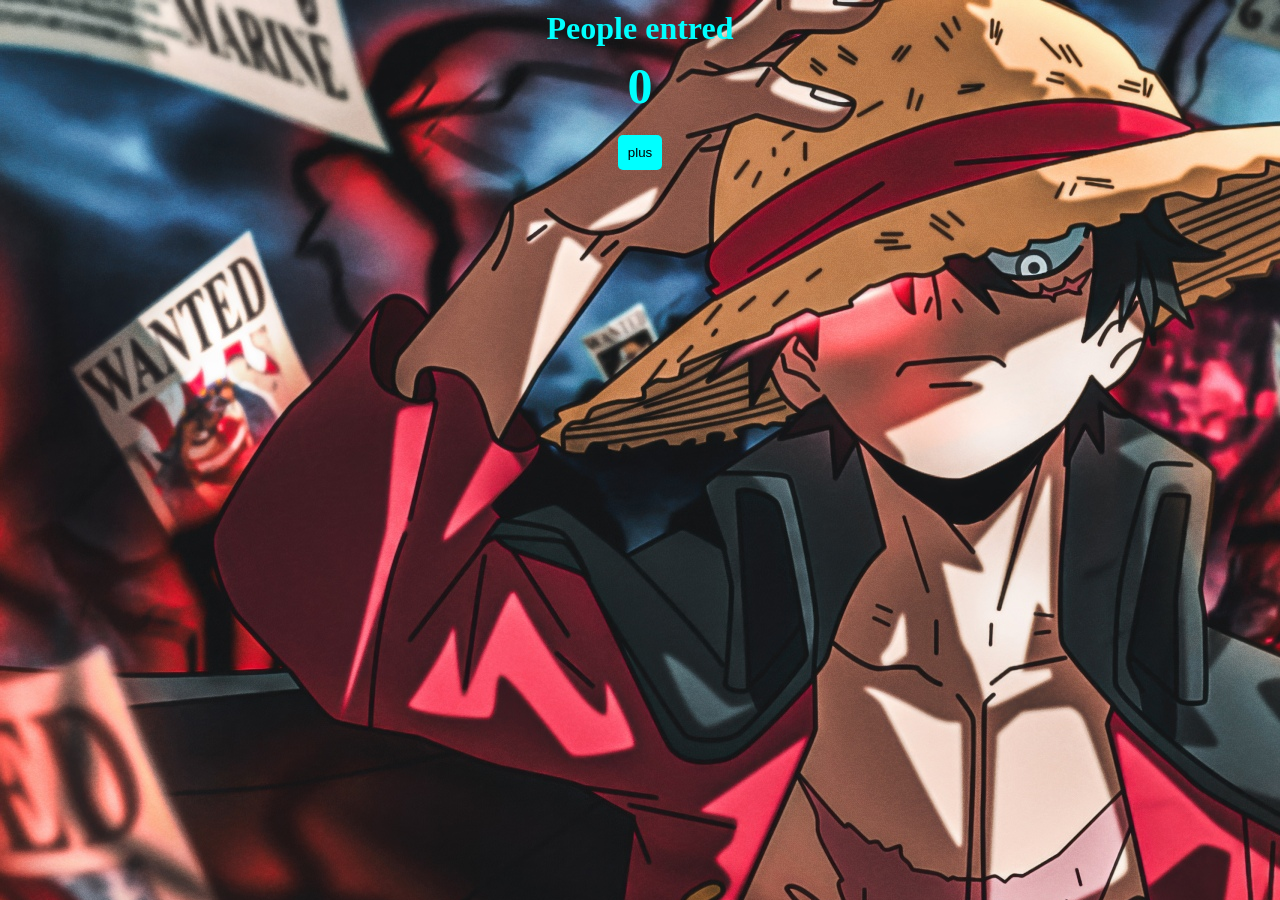
==== counter/index.html @ 50407fbe "basic JS" ====
<!DOCTYPE html>
<html lang="en">

<head>
    <meta charset="UTF-8">
    <meta name="viewport" content="width=device-width, initial-scale=1.0">
    <title>Document</title>
    <link rel="stylesheet" href="style.css">
</head>

<body>
    <h1>People entred</h1>
    <h2 id="count-el">0</h2>
    <script src="index.js"></script>
    <button id="increment-bu" onclick="increment()">plus</button>
</body>

</html>
---- counter/style.css ----
body {
    text-align: center;
    background-image: url("monkey-d-luffy-1920x1080-26035.jpg");
    font-weight: bold;
    color: aqua;

}

h1 {
    margin-top: 10px;
    margin-bottom: 10px;
}

h2 {
    font-size: 50px;
    margin-top: 0;
    margin-bottom: 20px;
}

button {
    border: none;
    padding: 10px 10px;
    background-color: aqua;
    border-radius: 5px;
    text-align: center;


}
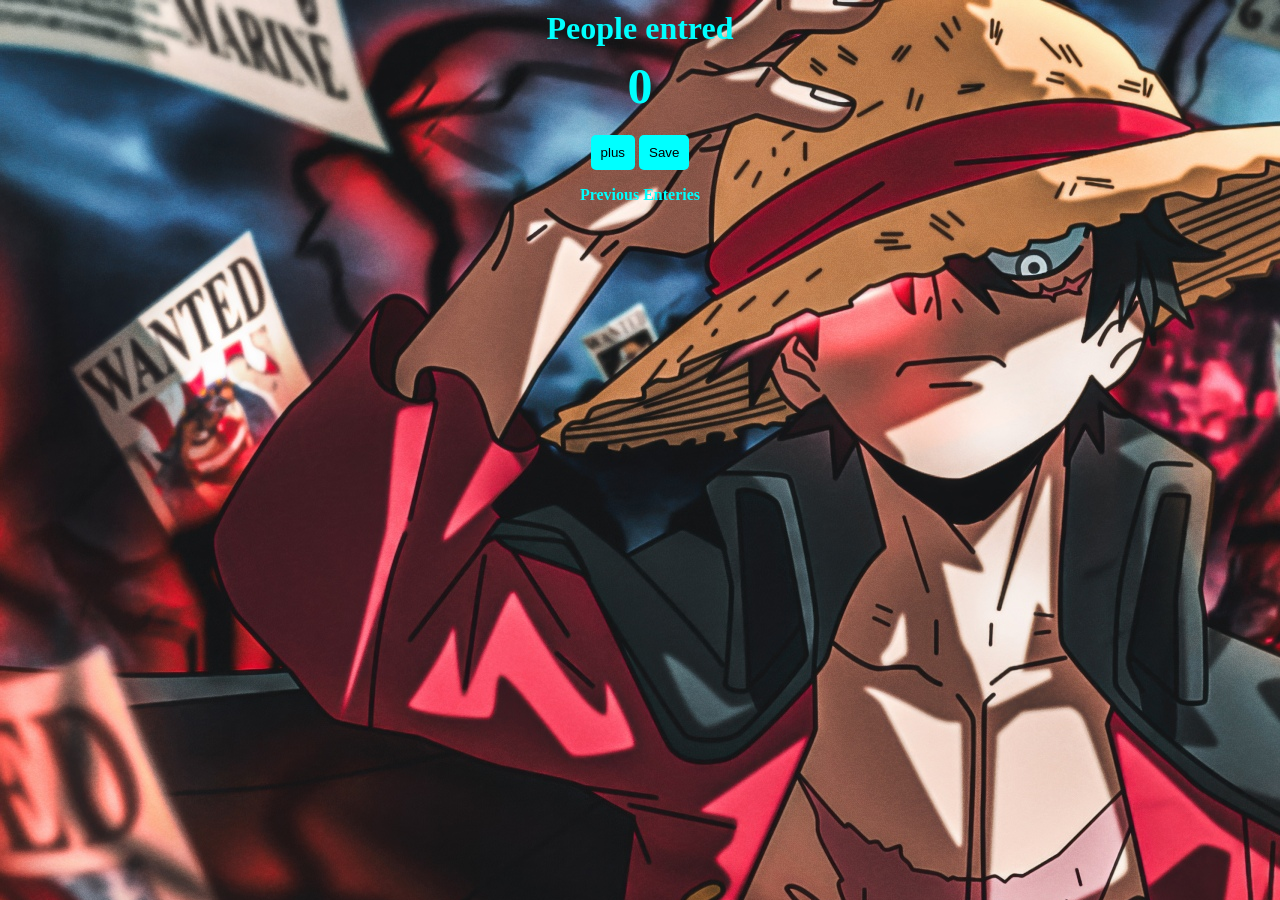
==== commit 92002f87: "Completed" ====
--- a/counter/index.html
+++ b/counter/index.html
@@ -11,8 +11,10 @@
 <body>
     <h1>People entred</h1>
     <h2 id="count-el">0</h2>
+    <button id="increment-bu" onclick="increment()">plus</button>
+    <button id="save-bu" onclick="save()">Save</button>
+    <p id="Display" onclick="save()">Previous Enteries</p>
     <script src="index.js"></script>
-    <button id="increment-bu" onclick="increment()">plus</button>
 </body>
 
 </html>
